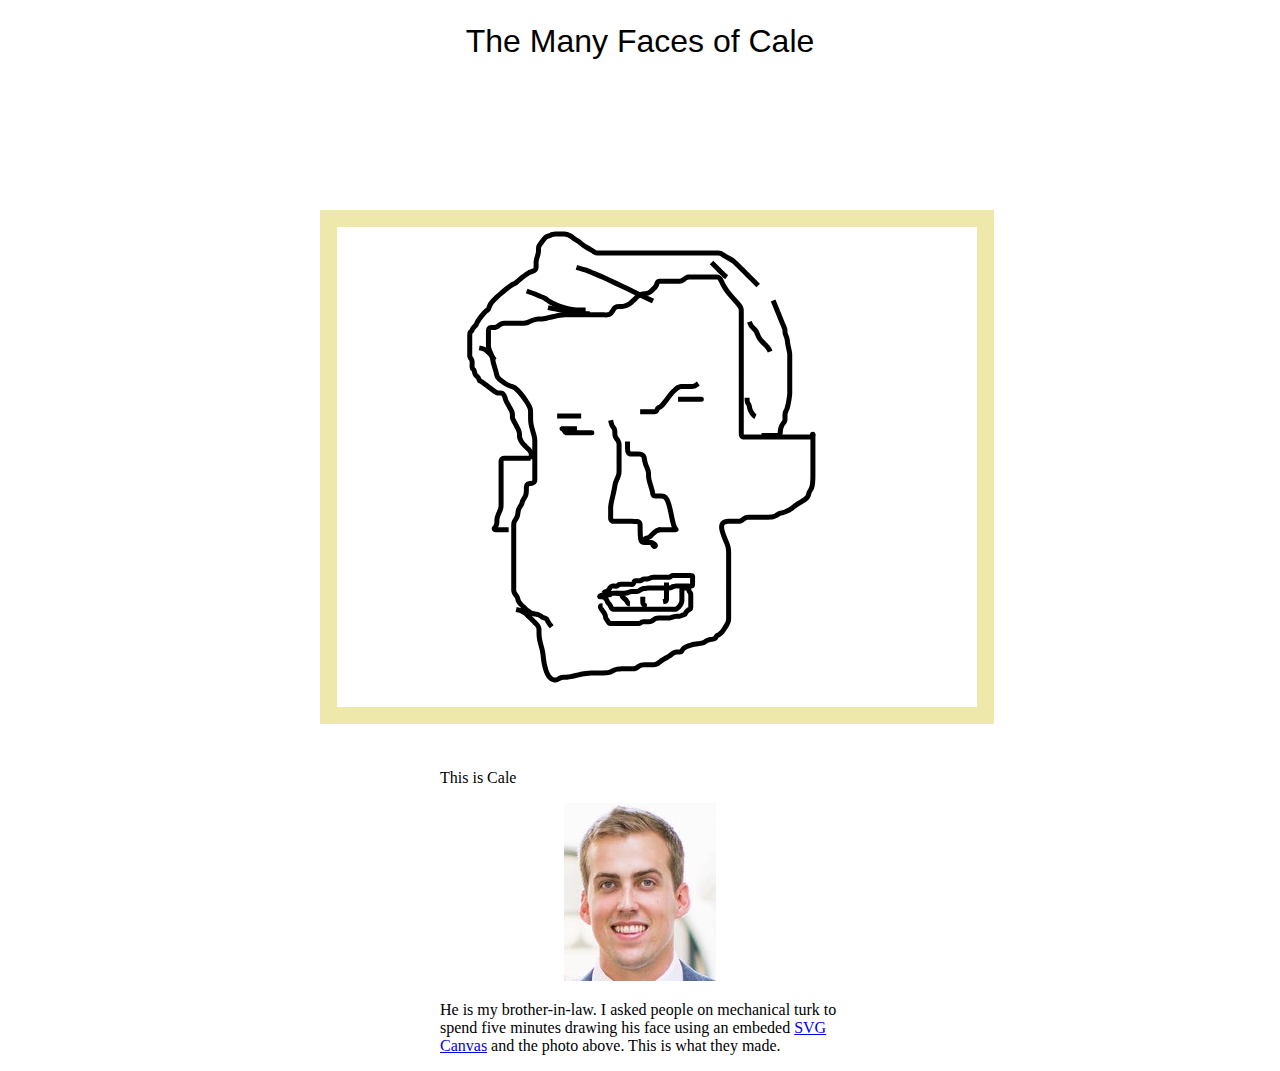
==== cale.html @ 0bbc5aa8 "grammer" ====
<!DOCTYPE html>

<html>
   <head>
      <title>Cale's Christmas</title>
      <script type = "text/javascript">
          function displayNextImage() {
              x = (x === images.length - 1) ? 0 : x + 1;
              document.getElementById("img").src = images[x];
          }

          function displayPreviousImage() {
              x = (x <= 0) ? images.length - 1 : x - 1;
              document.getElementById("img").src = images[x];
          }

          function startTimer() {
              //document.getElementById("img").src = "images/friend.jpg";
              document.getElementById("img").src = images[0]
              setInterval(displayNextImage, 200);
          }

          var images = [], x = -1;
          //images[0] = "images/friend.jpg"
          images[0] = "svgs/1.svg";
          images[1] = "svgs/2.svg";
          images[2] = "svgs/3.svg";
          images[3] = "svgs/4.svg";
          images[4] = "svgs/5.svg";
          images[5] = "svgs/6.svg";
          images[6] = "svgs/7.svg";
          images[7] = "svgs/8.svg";
          images[8] = "svgs/9.svg";
          images[9] = "svgs/10.svg";
          images[10] = "svgs/11.svg";
          images[11] = "svgs/12.svg";
          images[12] = "svgs/13.svg";
          images[13] = "svgs/14.svg";
          images[14] = "svgs/15.svg";
          images[15] = "svgs/16.svg";
          images[16] = "svgs/17.svg";
      </script>
   </head>

   <style>
  #img {
    width: 640px;
    height: 480px;
    position:absolute;
    left: 50%;
    top: 50%;
    margin-left: -320px;
    margin-top: -240px;
    border: solid palegoldenrod 17px;
   }

   body { 
    text-align: center;
  }

  h4 {
    font-family: sans-serif;
    font-weight: 500;
    margin-top: 23px;
    font-weight: 100;
    font-size: 2em;
  }

   #explainer {
    margin-top: 650px;
    width: 400px;
    text-align: center;
    position: absolute;
    left: 50%;
    /*top: 50%;*/
    margin-left: -200px;

   }
   p {
    text-align: left;
   }


   </style>

   <body onload = "startTimer()">
    <h4> The Many Faces of Cale </h4>
      <div id="wrapper">
        <img id="img" src="images/x.jpg"/>
     </div>
     <div id="explainer">
      <p> This is Cale </p>
      <img src="images/friend.jpg"/>
      <p> He is my brother-in-law. I asked people on mechanical turk to spend five minutes drawing his face using an embeded
        <a href="https://code.google.com/p/svg-edit/"> SVG Canvas</a> and the photo above. This is what they made. 
     </div>
   </body>
</html>
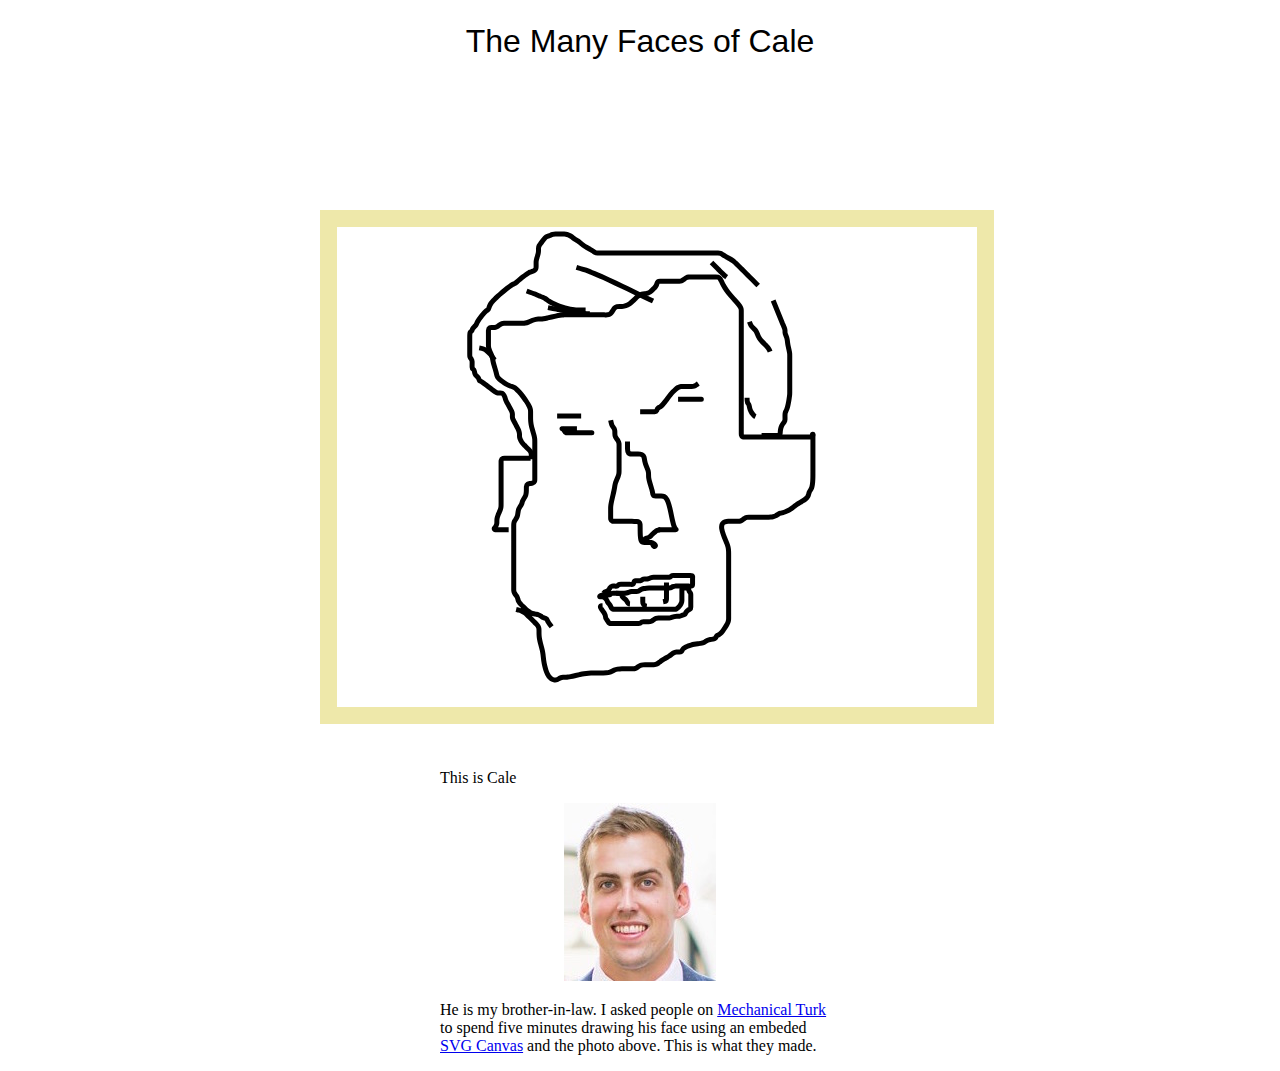
==== commit 90ec89e6: "new a tag" ====
--- a/cale.html
+++ b/cale.html
@@ -91,7 +91,8 @@
      <div id="explainer">
       <p> This is Cale </p>
       <img src="images/friend.jpg"/>
-      <p> He is my brother-in-law. I asked people on mechanical turk to spend five minutes drawing his face using an embeded
+      <p> He is my brother-in-law. I asked people on <a href="https://www.mturk.com/mturk/welcome"> Mechanical Turk </a> 
+        to spend five minutes drawing his face using an embeded
         <a href="https://code.google.com/p/svg-edit/"> SVG Canvas</a> and the photo above. This is what they made. 
      </div>
    </body>
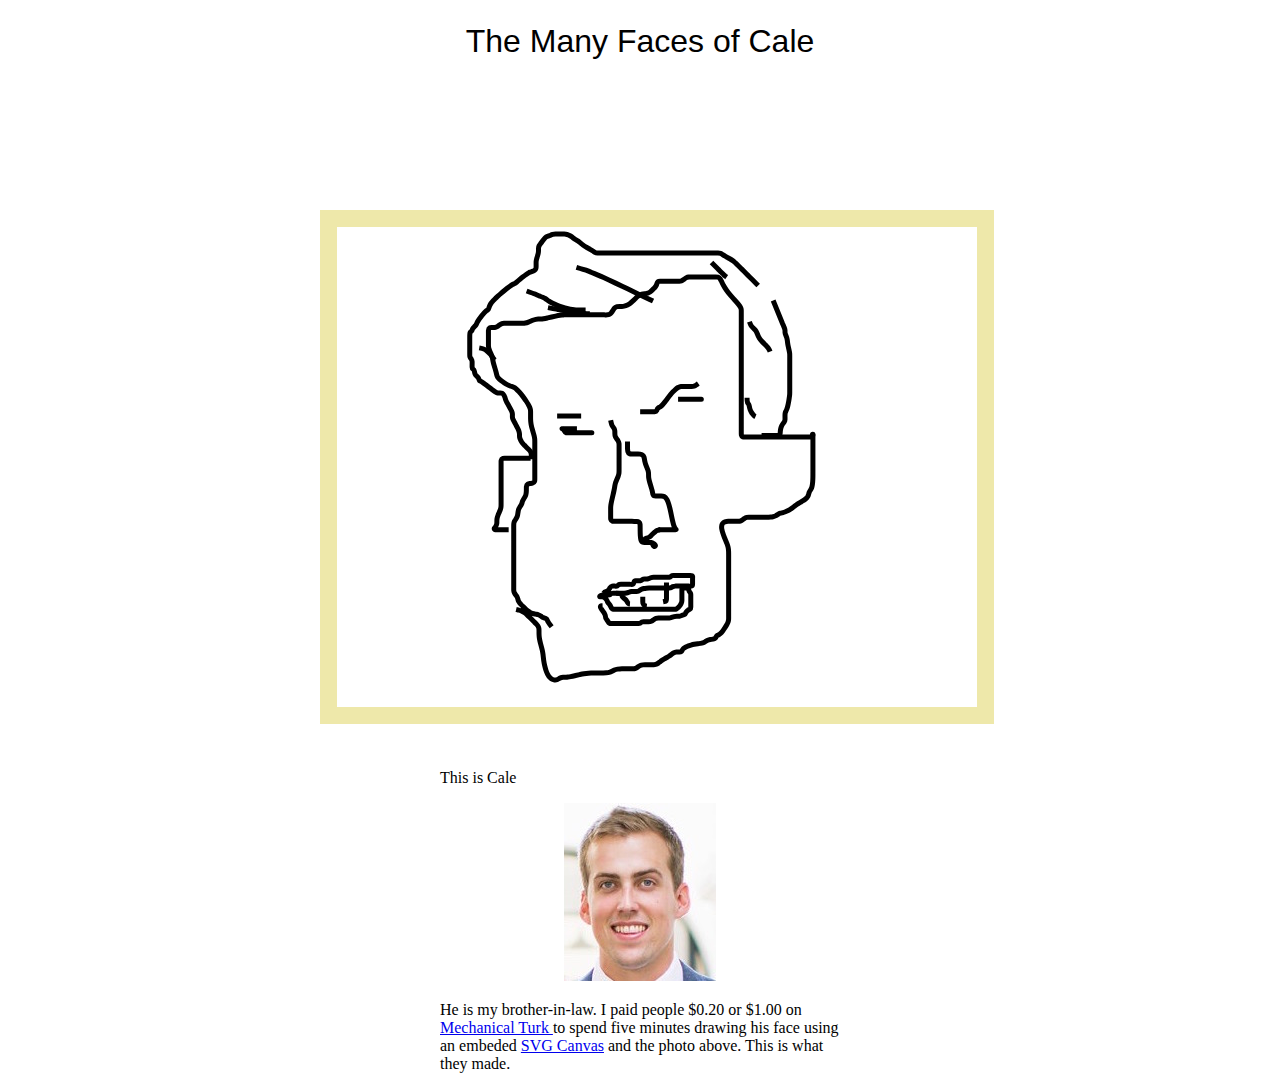
==== commit 5db26ce3: "more detail" ====
--- a/cale.html
+++ b/cale.html
@@ -91,7 +91,7 @@
      <div id="explainer">
       <p> This is Cale </p>
       <img src="images/friend.jpg"/>
-      <p> He is my brother-in-law. I asked people on <a href="https://www.mturk.com/mturk/welcome"> Mechanical Turk </a> 
+      <p> He is my brother-in-law. I paid people $0.20 or $1.00 on <a href="https://www.mturk.com/mturk/welcome"> Mechanical Turk </a> 
         to spend five minutes drawing his face using an embeded
         <a href="https://code.google.com/p/svg-edit/"> SVG Canvas</a> and the photo above. This is what they made. 
      </div>
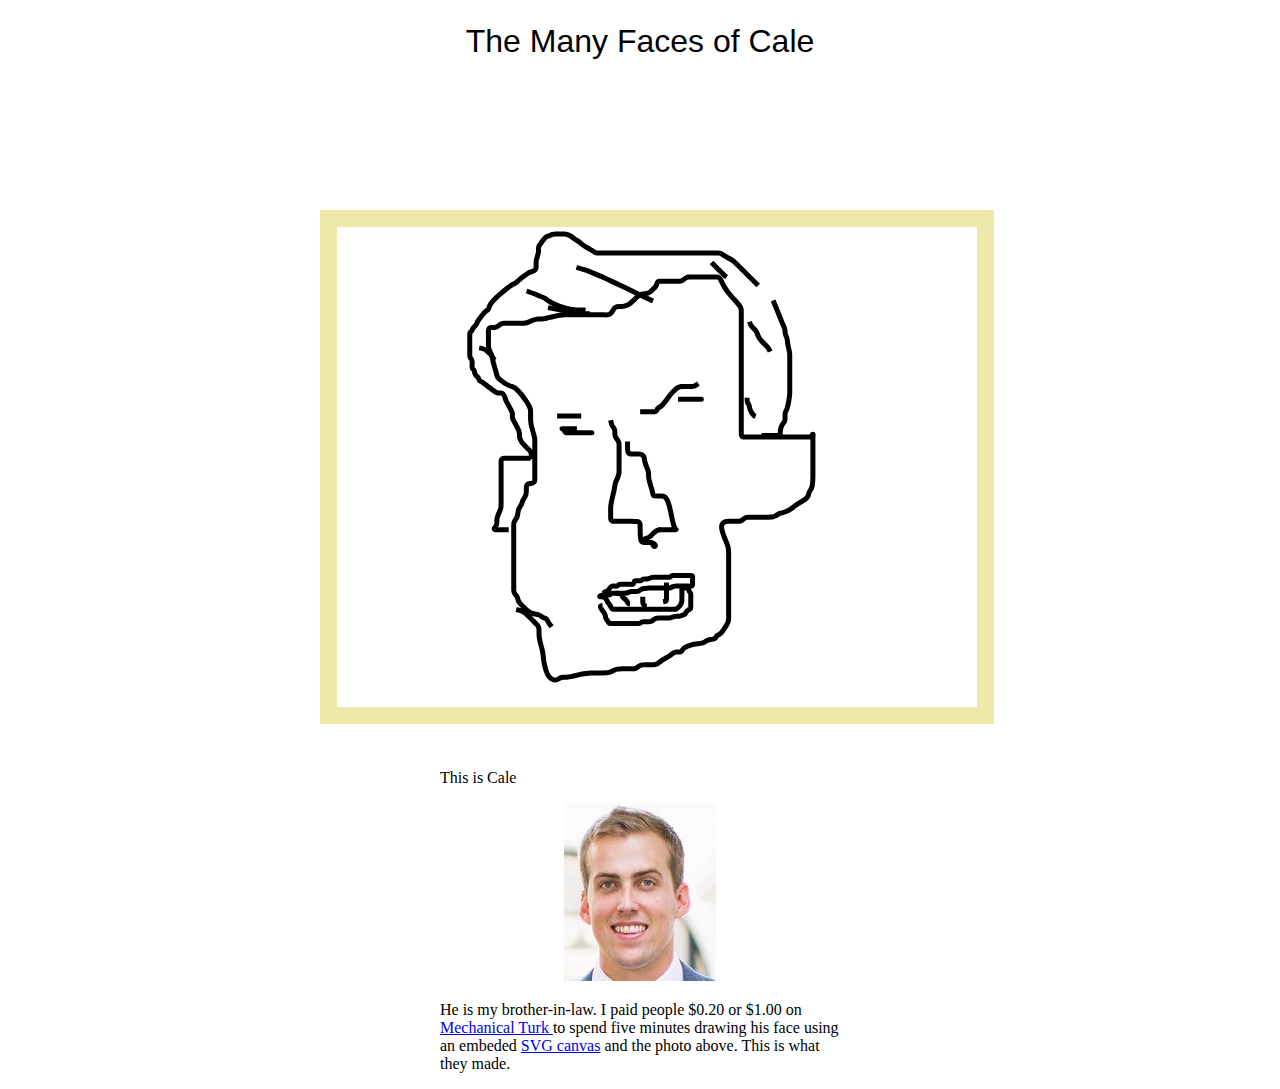
==== commit f1e181c6: "grammer :)" ====
--- a/cale.html
+++ b/cale.html
@@ -93,7 +93,7 @@
       <img src="images/friend.jpg"/>
       <p> He is my brother-in-law. I paid people $0.20 or $1.00 on <a href="https://www.mturk.com/mturk/welcome"> Mechanical Turk </a> 
         to spend five minutes drawing his face using an embeded
-        <a href="https://code.google.com/p/svg-edit/"> SVG Canvas</a> and the photo above. This is what they made. 
+        <a href="https://code.google.com/p/svg-edit/"> SVG canvas</a> and the photo above. This is what they made. 
      </div>
    </body>
 </html>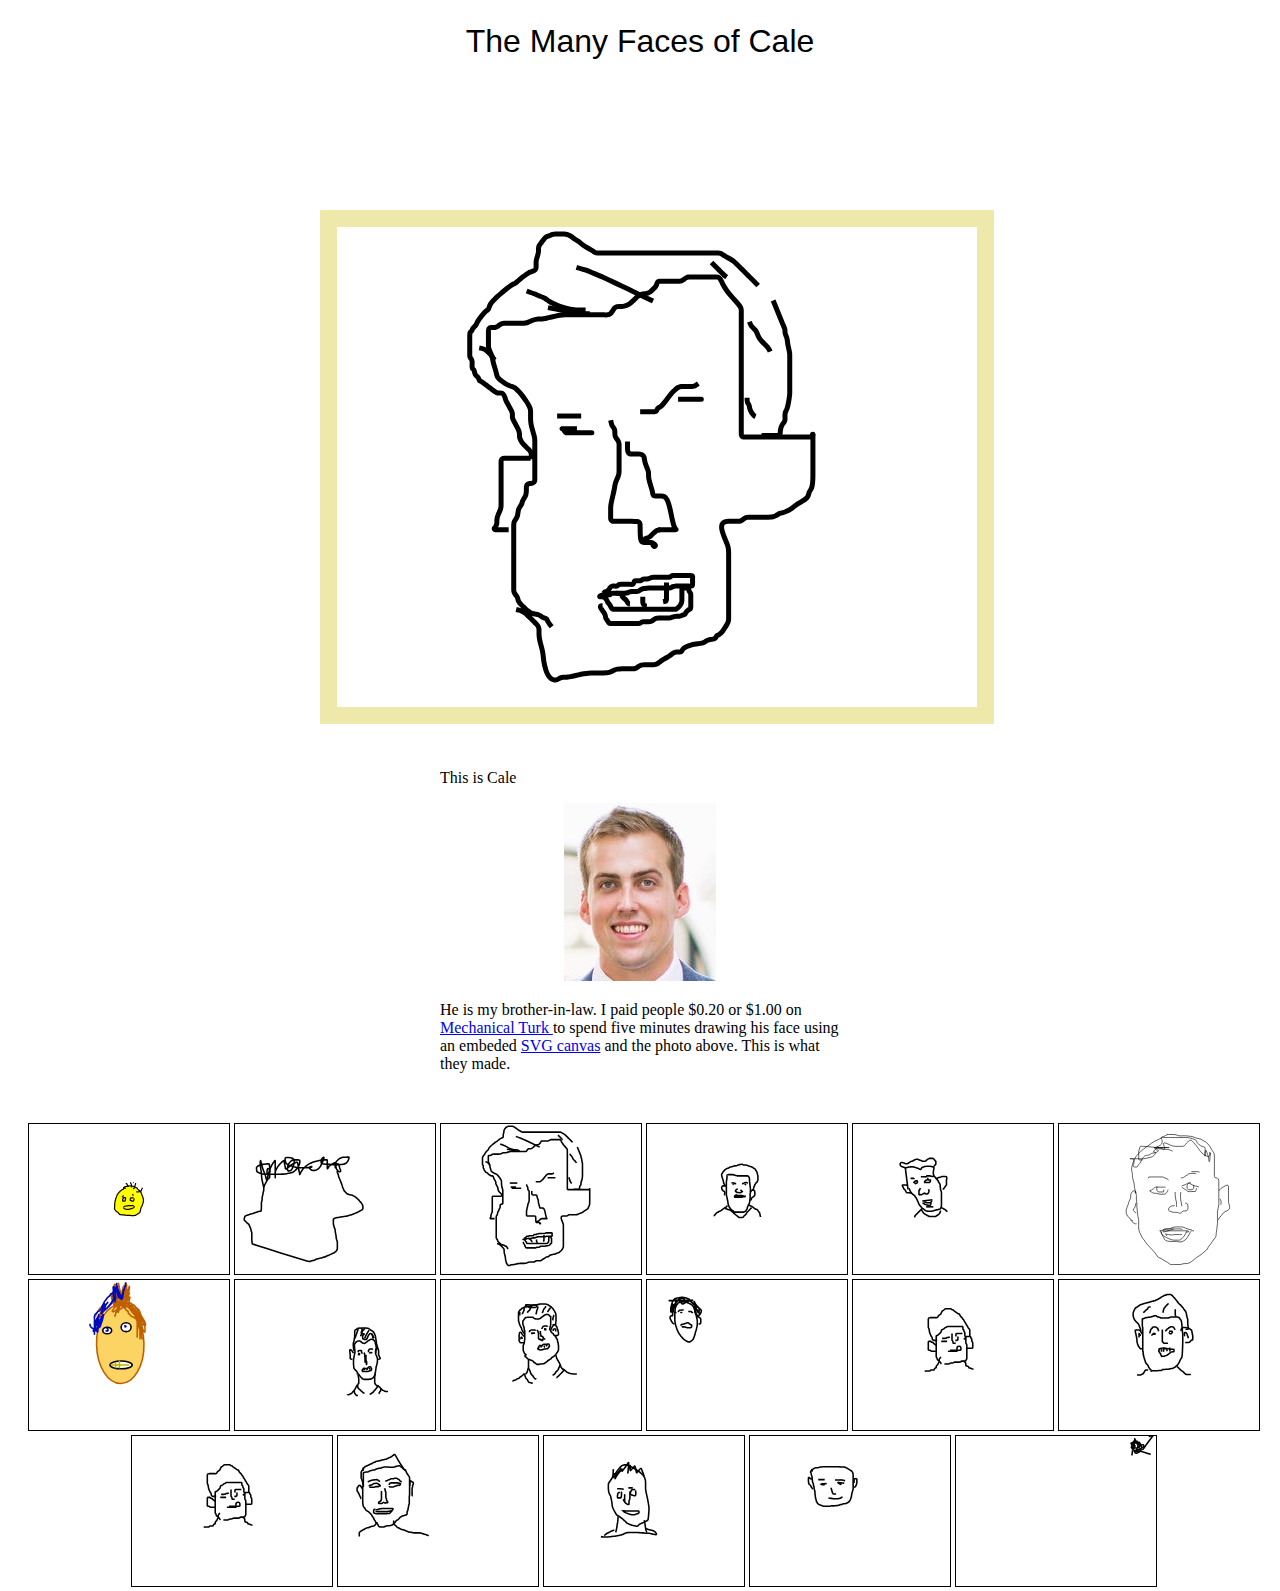
==== commit 653c3ba4: "added thumbnails" ====
--- a/cale.html
+++ b/cale.html
@@ -80,6 +80,16 @@
     text-align: left;
    }
 
+   #thumbnails{
+    position: absolute;
+    margin-top: 1020px;
+   }
+
+   .thumbnail{
+    width: 200px;
+    border: 1px solid black;
+    height: 150px;
+   }
 
    </style>
 
@@ -95,5 +105,24 @@
         to spend five minutes drawing his face using an embeded
         <a href="https://code.google.com/p/svg-edit/"> SVG canvas</a> and the photo above. This is what they made. 
      </div>
+    <div id="thumbnails">
+      <img class="thumbnail" src="svgs/1.svg" />
+      <img class="thumbnail" src="svgs/2.svg" />
+      <img class="thumbnail" src="svgs/3.svg" />
+      <img class="thumbnail" src="svgs/4.svg" />
+      <img class="thumbnail" src="svgs/5.svg" />
+      <img class="thumbnail" src="svgs/6.svg" />
+      <img class="thumbnail" src="svgs/7.svg" />
+      <img class="thumbnail" src="svgs/8.svg" />
+      <img class="thumbnail" src="svgs/9.svg" />
+      <img class="thumbnail" src="svgs/10.svg" />
+      <img class="thumbnail" src="svgs/11.svg" />
+      <img class="thumbnail" src="svgs/12.svg" />
+      <img class="thumbnail" src="svgs/13.svg" />
+      <img class="thumbnail" src="svgs/14.svg" />
+      <img class="thumbnail" src="svgs/15.svg" />
+      <img class="thumbnail" src="svgs/16.svg" />
+      <img class="thumbnail" src="svgs/17.svg" />
+    </div>
    </body>
 </html>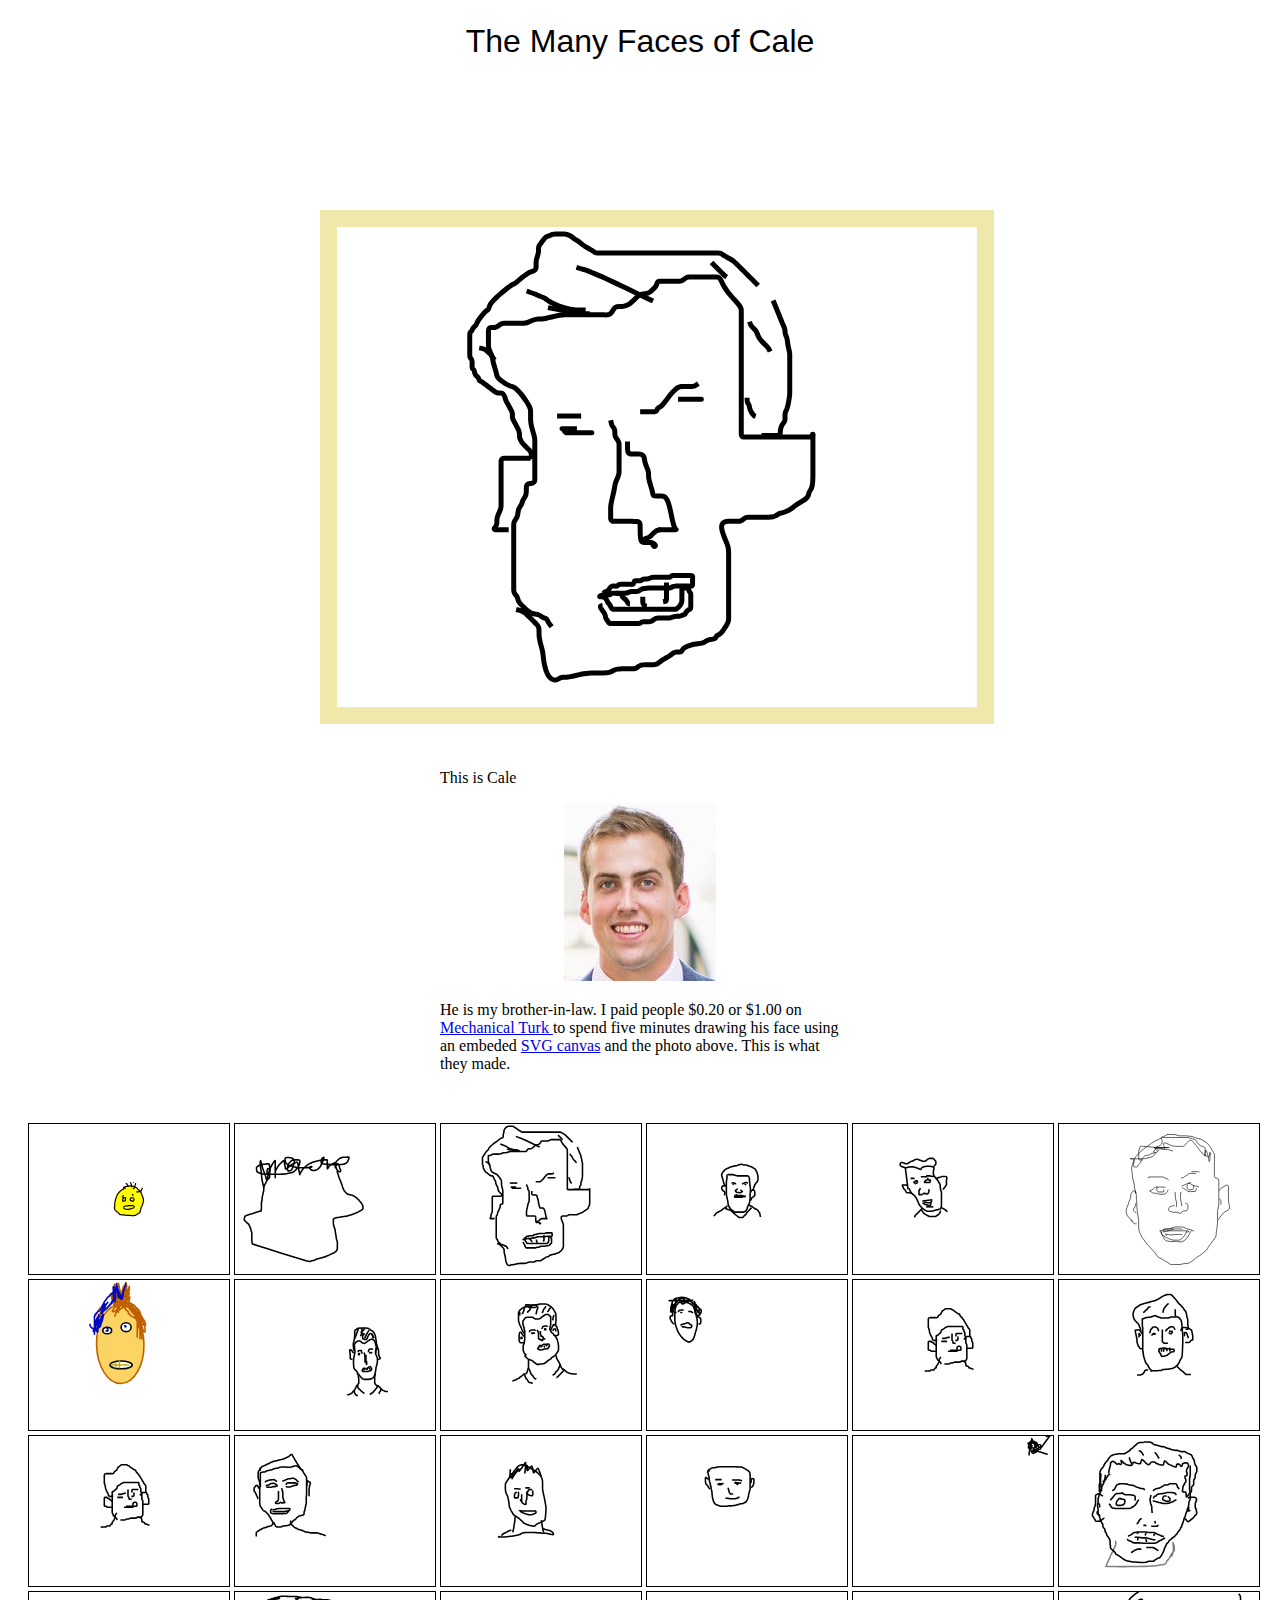
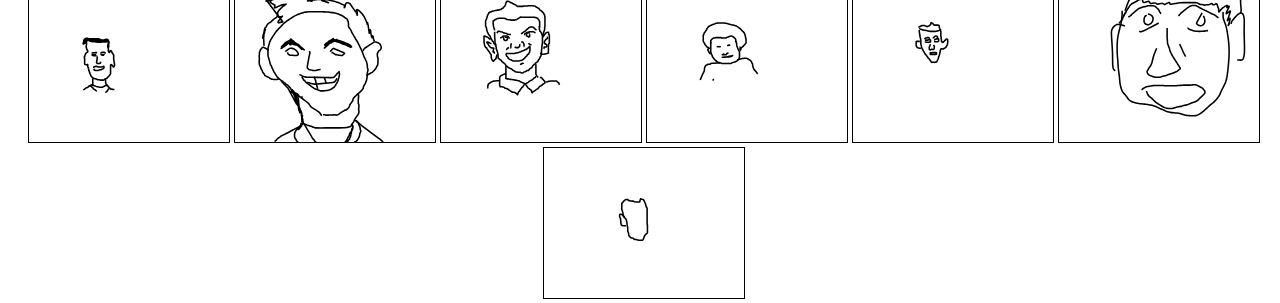
==== commit fe917e7b: "added more" ====
--- a/cale.html
+++ b/cale.html
@@ -39,6 +39,14 @@
           images[14] = "svgs/15.svg";
           images[15] = "svgs/16.svg";
           images[16] = "svgs/17.svg";
+          images[17] = "svgs/18.svg";
+          images[18] = "svgs/19.svg";
+          images[19] = "svgs/20.svg";
+          images[20] = "svgs/21.svg";
+          images[21] = "svgs/22.svg";
+          images[22] = "svgs/23.svg";
+          images[23] = "svgs/24.svg";
+          images[24] = "svgs/25.svg";
       </script>
    </head>
 
@@ -123,6 +131,14 @@
       <img class="thumbnail" src="svgs/15.svg" />
       <img class="thumbnail" src="svgs/16.svg" />
       <img class="thumbnail" src="svgs/17.svg" />
+      <img class="thumbnail" src="svgs/18.svg" />
+      <img class="thumbnail" src="svgs/19.svg" />
+      <img class="thumbnail" src="svgs/20.svg" />
+      <img class="thumbnail" src="svgs/21.svg" />
+      <img class="thumbnail" src="svgs/22.svg" />
+      <img class="thumbnail" src="svgs/23.svg" />
+      <img class="thumbnail" src="svgs/24.svg" />
+      <img class="thumbnail" src="svgs/25.svg" />
     </div>
    </body>
 </html>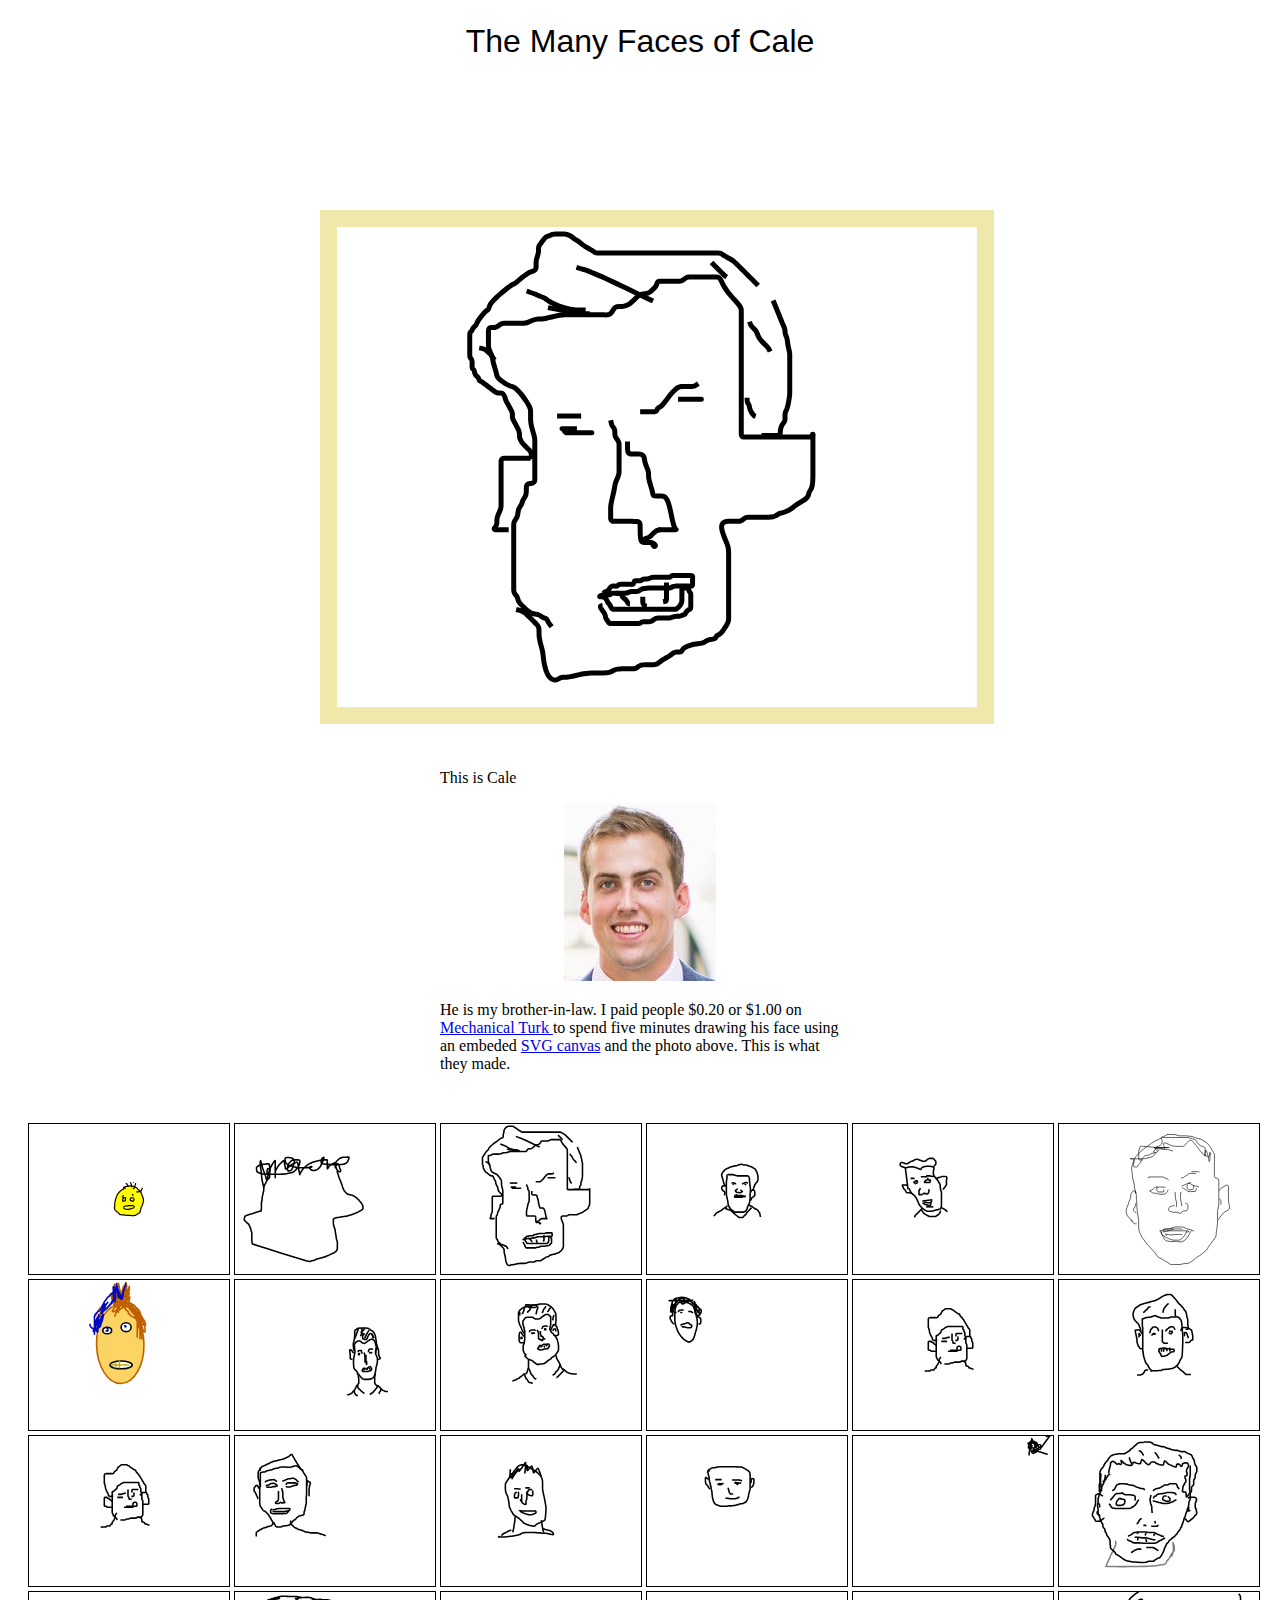
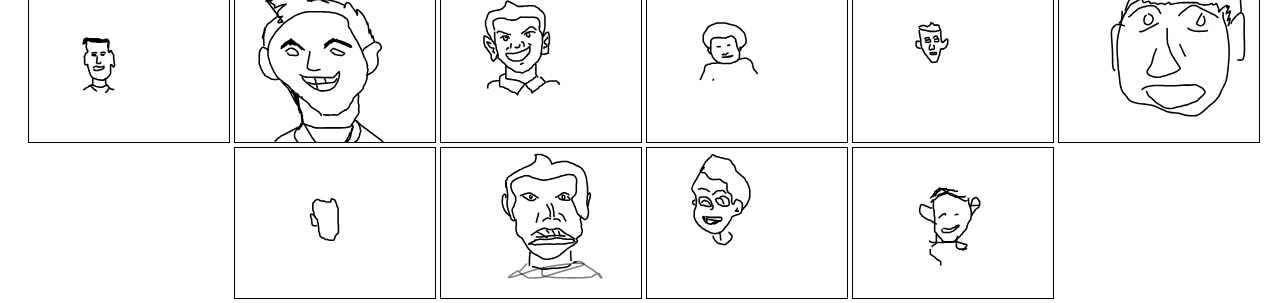
==== commit 21f04e5a: "added more" ====
--- a/cale.html
+++ b/cale.html
@@ -47,6 +47,9 @@
           images[22] = "svgs/23.svg";
           images[23] = "svgs/24.svg";
           images[24] = "svgs/25.svg";
+          images[25] = "svgs/26.svg";
+          images[26] = "svgs/27.svg";
+          images[27] = "svgs/28.svg";
       </script>
    </head>
 
@@ -139,6 +142,9 @@
       <img class="thumbnail" src="svgs/23.svg" />
       <img class="thumbnail" src="svgs/24.svg" />
       <img class="thumbnail" src="svgs/25.svg" />
+      <img class="thumbnail" src="svgs/26.svg" />
+      <img class="thumbnail" src="svgs/27.svg" />
+      <img class="thumbnail" src="svgs/28.svg" />
     </div>
    </body>
 </html>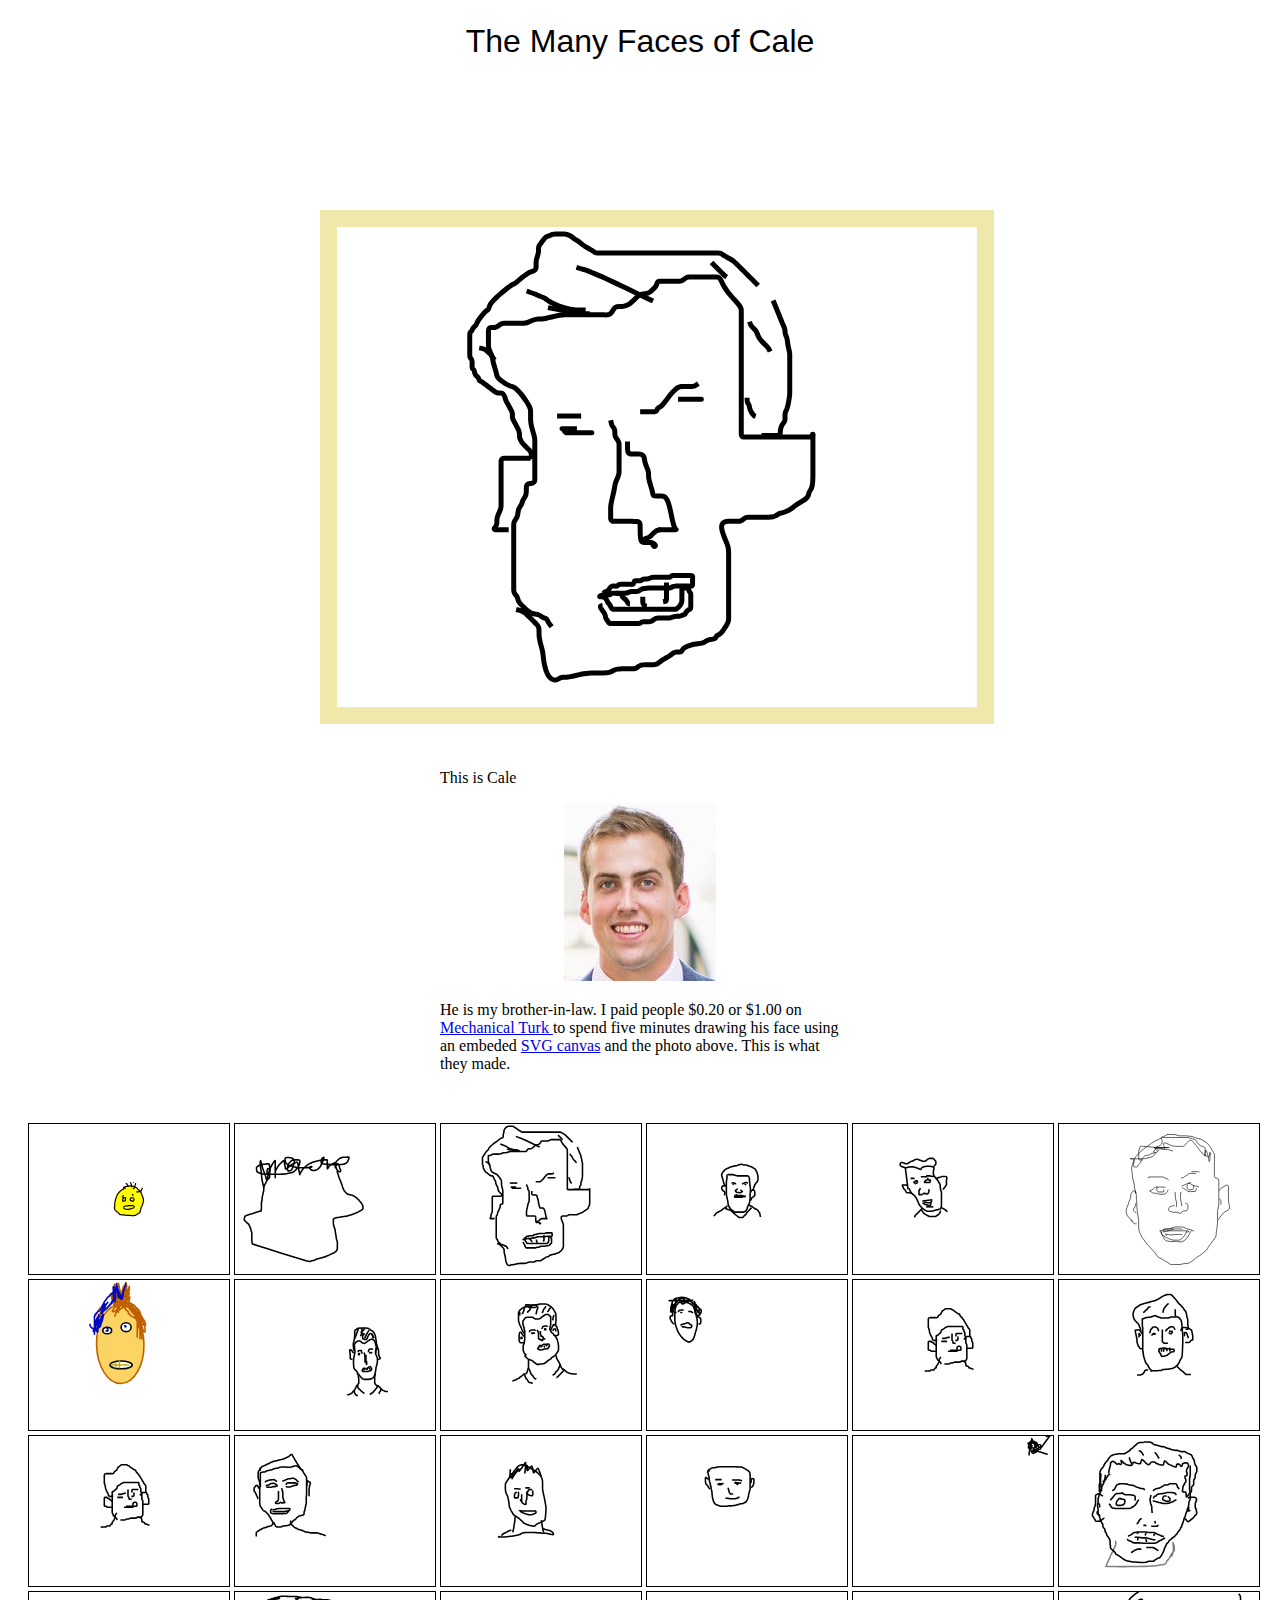
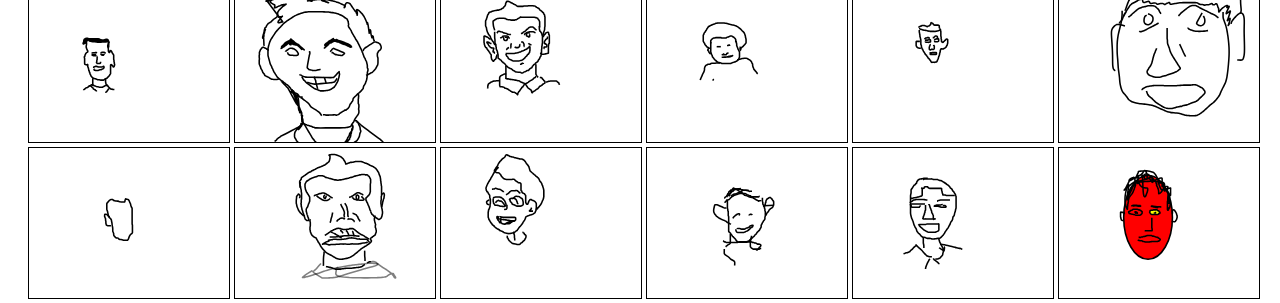
==== commit 4388eb83: "one more" ====
--- a/cale.html
+++ b/cale.html
@@ -50,6 +50,8 @@
           images[25] = "svgs/26.svg";
           images[26] = "svgs/27.svg";
           images[27] = "svgs/28.svg";
+          images[28] = "svgs/29.svg";
+          images[29] = "svgs/31.svg";
       </script>
    </head>
 
@@ -145,6 +147,8 @@
       <img class="thumbnail" src="svgs/26.svg" />
       <img class="thumbnail" src="svgs/27.svg" />
       <img class="thumbnail" src="svgs/28.svg" />
+      <img class="thumbnail" src="svgs/29.svg" />
+      <img class="thumbnail" src="svgs/31.svg" />
     </div>
    </body>
 </html>